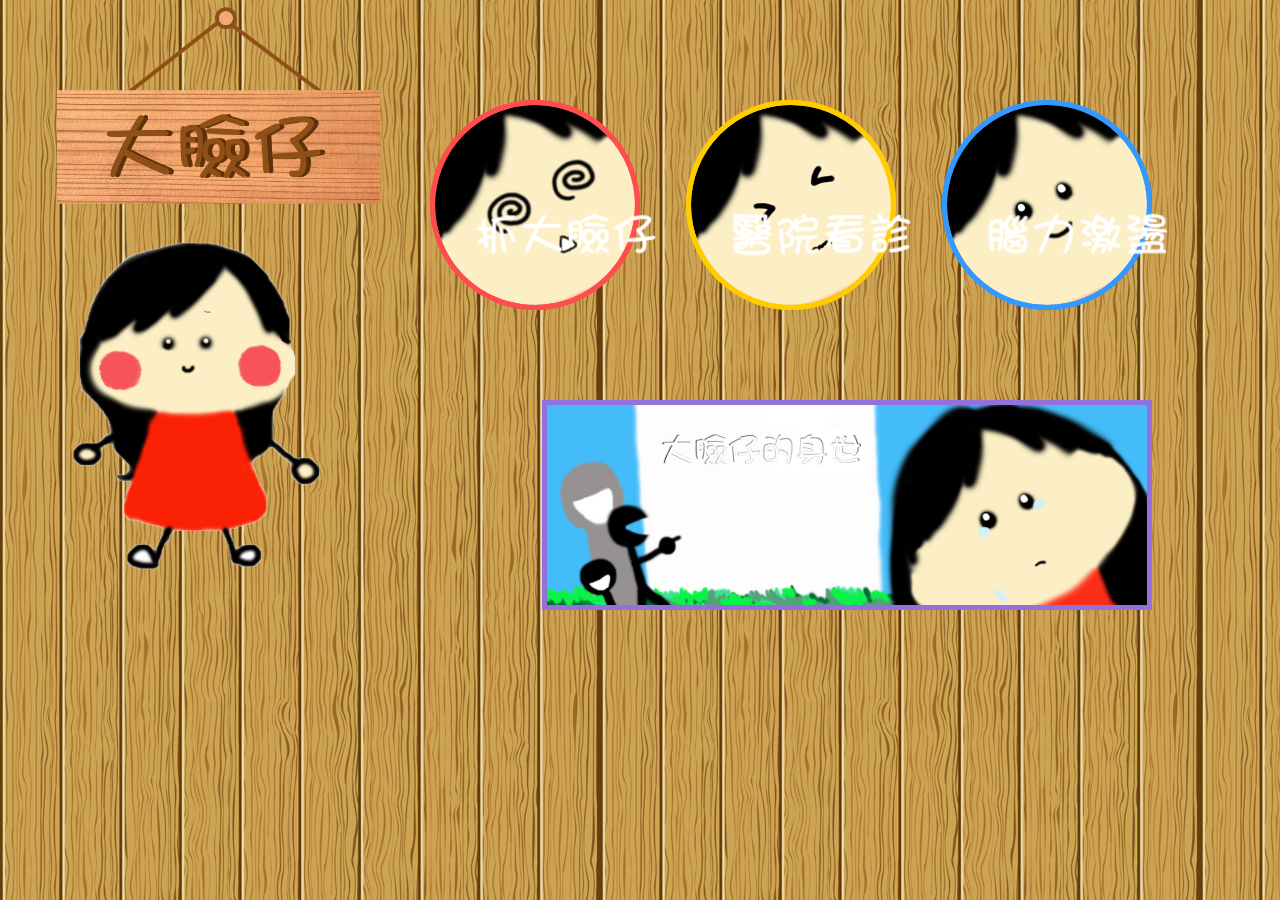
==== index.html @ c5052584 "version one" ====
<!DOCTYPE html>

<html>
   <head>
      <meta charset = "utf-8">
	  <meta name="viewport" content="width=device-width, initial-scale=1">
      <title>大臉仔</title>
	  <link href="css/animate.min.css" rel="stylesheet">
	  <link href="css/reset.css" rel="stylesheet" />
	  <link href="index.css" rel="stylesheet" />
	  <script src = "js/createjs-2013.02.12.min.js"></script>
	  <script src="js/jquery-1.7.1.js"></script>
	  </script>
	  <script language="JavaScript"> 
	   $(document).ready(function() {
	   createjs.Sound.registerSound("by_chance.mp3","sound");
	   createjs.Sound.registerSound("button.wav","btn");
	   createjs.Sound.registerSound("index.mp3","indexmusic");
	   createjs.Sound.registerSound("blackout5.mp3","piano");
	   $("#catch").hide(); $("#doctor").hide(); $("#smart").hide(); $("#story1").hide();
	   createjs.Sound.play("indexmusic");
	   $( window ).resize(function() {
		 
		 if($(window).width()>480)
		 {
		  $("#story1").css("width","400px");
		  $('#back1,#back2,#back3,#catch,#doctor,#smart').css({"width":"100px","height":"100px"});
		 }
		 else
		 {
		  $('#back1,#back2,#back3,#catch,#doctor,#smart').css({"width":"100px","height":"100px"});		  
		  $("#story1").css("width","300px");
		  
		 }
		 
		 if($(window).width()>767)
		 {
		  $("#catch,#doctor,#smart").css({"width":"150px","height":"150px"});
		  $("#story1").css("width","400px");
		 }
		 
		 if($(window).width()>979)
		 {
		  $('#back1,#back2,#back3').css({"width":"150px","height":"150px"});
		  $("#catch,#doctor,#smart").css({"width":"200px","height":"200px"});
		  $("#story1").css("width","600px");
		 }
		 if($(window).width()>1200)
		 {
		  $('#back1,#back2,#back3').css({"width":"200px","height":"200px"});
		  $("#catch,#doctor,#smart").css({"width":"250px","height":"250px"});
		  $("#story1").css("width","600px");
		 } 
	   });
	   
	   $("#wood").hover(
            function() {
			    $(this).addClass('swing animated');
				createjs.Sound.play("sound");
            },
            function() {
				$(this).removeClass();
            }
         );
	
	   $("#bf").hover(
            function() {
			   $(this).addClass('pulse animated');
            },
            function() {
				$(this).removeClass();
            }
         );
		 
		$("#circle1").hover(
            function() {
			   $("#catch").show().removeClass().addClass('rotateIn animated match');
			   circlehover($('#back1'));
			   createjs.Sound.play("btn");
            },
            function() {
				$("#catch").addClass('rotateOut animated match');
			    circleself($('#back1'));
			}
        );
	    
		$("#circle2").hover(
            function() {
			   $("#doctor").show().removeClass().addClass('rotateIn animated match');
			   circlehover($('#back2'));
			   createjs.Sound.play("btn");
            },
            function() {
				$("#doctor").addClass('rotateOut animated match');
				circleself($('#back2'));
			}
        );
		
		$("#circle3").hover(
            function() {
			   $("#smart").show().removeClass().addClass('rotateIn animated match');
			  circlehover($('#back3'));
			  createjs.Sound.play("btn");
            },
            function() {
				$("#smart").addClass('rotateOut animated match');
				circleself($('#back3'));
			}
        );
		
		$("#story").hover(
            function() {
			   $("#story1").show().removeClass().addClass('tada animated storymatch');	
				createjs.Sound.play("piano");
            },
            function() {
				$("#story1").addClass('bounceOut animated');				
			}
        );
		});
		
		function circlehover(back)
		{
		   
		   if($(window).width()>767)
		   {
		   back.css({"width":"150px","height":"150px"});
		   }
		   else
		   {
		   back.css({"width":"100px","height":"100px"});
		   }
		   if($(window).width()>979)
		   {
		   back.css({"width":"200px","height":"200px"});
		   }
		   if($(window).width()>1200)
		   {
		   back.css({"width":"250px","height":"250px"});
		   }
		}
		
		function circleself(back)
		{
			
			if($(window).width()>767)
			{
				back.css({"width":"100px","height":"100px"});
			}
			else 
			{
				back.css({"width":"100px","height":"100px"});
			}
			if($(window).width()>979)
			{
				back.css({"width":"150px","height":"150px"});
			}
			if($(window).width()>1200)
			{
				back.css({"width":"200px","height":"200px"});
			}
		}
		
	  </script>
   </head>
   <body>
	<div><img src = "images/wood.png" alt = "image" id = "wood" ></div><br />
	<div><img src = "images/bf.png"  alt = "image" id = "bf"></div>
	<div id="circle1" class="bounceInRight animated circle circle-one"><a href = "catch.html"><image src = "images/catchword.png" width = "250" alt = "image" id = "catch"></a></div>
	<div id="circle2" class="bounceInRight animated circle circle-two"><a href = "operation.html"><image src = "images/doctorword.png" width = "250" alt = "image" id = "doctor"></a></div>
	<div id="circle3" class="bounceInRight animated circle circle-three"><a href = "smart1.html"><image src = "images/smartword.png" width = "250" alt = "image" id = "smart"></a></div>
	<div id="back1" class="bounceInRight animated circle back-one"></div>
	<div id="back2" class="bounceInRight animated circle back-two"></div>
	<div id="back3" class="bounceInRight animated circle back-three"></div>
	<div id="story" class="bounceInRight animated story story-purple"><a href = "introduce.html"><image src = "images/introduce1.png" width = "600px" alt = "image" id = "story1"></a></div>
	<div id="storyback" class="bounceInRight animated story storyback"></div>
   </body>
</html>
---- index.css ----
body {
		background-image: url(images/house.jpg);
	 }
#wood {
		width: 350px; height: auto;
		position: relative;
		left: 50px;
	  }
	  
#bf {
		width: 300px; height = auto;
		position: relative;
		left: 50px;
	}

.circle {
			border-radius: 50%;
			width: 200px;
			height: 200px; 
			position: absolute;
			top:100px;
			transition: all 1s;
		}

.back-one {
				right:50%;
				z-index: 5;
				background: url(images/beat.png);
				background-size: cover;
				border:#FF4D4D 5px solid; 
		  }

.circle-one {
				border:#FF4D4D 5px solid; 
				right:50%;
				z-index: 6;
			}
			
.circle-one:hover {
						background: rgba(255,0,0,0.7);
						width: 250px;
						height: 250px; 
				  }		

.back-two {
				right:30%;
				z-index: 7;
				border:#FFCC00 5px solid; 
				background: url(images/fight.png);
				background-size: cover;
		  }
.circle-two {
				border:#FFCC00 5px solid; 
				right:30%;
				z-index: 8;
				
			}
			
.circle-two:hover {
					background: rgba(255,165,0,0.7);
					width: 250px;
					height: 250px;
				  }			  

.back-three {
				right:10%;
				z-index: 9;
				background: url(images/smart.png);
				background-size: cover;
				border:#3399FF 5px solid; 
			}
		  
.circle-three {
			border:#3399FF 5px solid;  
			right:10%;
			z-index: 10;
			}	
			
.circle-three:hover {
				background: rgba(0,0,255,0.7);
				width: 250px;
				height: 250px;
			  }

.story  {
			border:#9370db 5px solid; 
			width: 600px;
			height: 200px;
			position: absolute;
			right:10%;
			top:400px;
			transition: all 1s;
		}
.storyback {
				z-index: 3;
				background: url(images/story.jpg);	
				background-size: cover;
		   }
.story-purple {
				z-index: 4;
			  }
			  
.story-purple:hover {
						background: rgba(138,43,226,0.8);
					}

@media screen and (min-width: 979px) and (max-width: 1200px) {
	
	.match {
				width: 200px;
				height: 200px; 
	
			}
		   
	.circle {
		width: 150px;
		height: 150px; 
		top:80px;
	}
	
	.back-one {
				right:45%;
			  }
	
	.circle-one { 
					right:45%;
				}
				  
	.circle-one:hover {
							width: 200px;
							height: 200px; 
					  }	
					  
	.back-two {
				right:25%;
			  }
			  
	.circle-two {
					right:25%;
				}
			
	.circle-two:hover {
						width: 200px;
						height: 200px;
					  }			  
	
	.back-three {
					right:5%;
				}
			  
	.circle-three {
					right:5%;
				  }	
				
	.circle-three:hover {
							width: 200px;
							height: 200px;
						}
	.story  {
				right: 5%;
				top:330px;
			}					
}
@media screen and (min-width: 767px) and (max-width: 979px) { 
	.match {
				width: 150px;
				height: 150px; 
	
			}
	
	.circle {
				width: 100px;
				height: 100px; 
				top:80px;
			}
		
	.back-one {
				right:35%;
			  }
	
	.circle-one { 
					right:35%;
				}
				  
	.circle-one:hover {
							width: 150px;
							height: 150px; 
					  }	
					  
	.back-two {
				right:20%;
			  }
			  
	.circle-two {
					right:20%;
				}
			
	.circle-two:hover {
						width: 150px;
						height: 150px;
					  }			  
	
	.back-three {
					right:5%;
				}
			  
	.circle-three {
					right:5%;
				  }	
				
	.circle-three:hover {
							width: 150px;
							height: 150px;
						}
	.story  {
				
				width: 400px;
				height: 133px;
				top:300px;
				right: 5%;
			}					
	.storymatch {
					width: 400px;
				}
}

@media screen and (min-width: 450px) and (max-width: 767px) { 
	#wood {
		width: 300px;
		position: absolute;
		left:0;
		right:0;
		margin: auto;
	  }
	  
	#bf {
			width: 250px;
			position: absolute;
			top: 320px;
			left:0;
			right:0;
			margin: auto;
		}
	.match {
				width: 100px;
				height: 100px; 
	
			}	
	.circle {
				width: 100px;
				height: 100px;
				top: 200px;
			}
		
	.back-one {
				right: 70%;
			  }
	
	.circle-one { 
					right: 70%;
				}
				  
	.circle-one:hover {
							width: 100px;
							height: 100px; 
					  }	
					  
	.back-two {
				right: 40%;
			  }
			  
	.circle-two {
					right: 40%;
				}
			
	.circle-two:hover {
						width: 100px;
						height: 100px;
					  }			  
	
	.back-three {
					right: 10%;
				}
			  
	.circle-three {
					right: 10%;
				  }	
				
	.circle-three:hover {
							width: 100px;
							height: 100px;
						}
	.story  {
				width: 400px;
				height: 133px;
				top:650px;
				left: 0;
				right: 0;	
				margin: auto;				
			}				
	.storymatch {
					width: 400px;
				}

}
@media screen and (max-width: 480px) {
	#wood {
		width: 250px;
		position: absolute;
		left:0;
		right:0;
		margin: auto;
	  }
	  
	#bf {
			width: 200px;
			position: absolute;
			top: 280px;
			left:0;
			right:0;
			margin: auto;
			
		}
	.match {
				width: 100px;
				height: 100px; 
	
			}	
	.circle {
				width: 100px;
				height: 100px;
				top: 150px;
			}
		
	.back-one {
				right: 65%;
			  }
	
	.circle-one { 
					right: 65%;
				}
				  
	.circle-one:hover {
							width: 100px;
							height: 100px; 
					  }	
					  
	.back-two {
				right: 35%;
			  }
			  
	.circle-two {
					right: 35%;
				}
			
	.circle-two:hover {
						width: 100px;
						height: 100px;
					  }			  
	
	.back-three {
					right: 5%;
				}
			  
	.circle-three {
					right: 5%;
				  }	
				
	.circle-three:hover {
							width: 100px;
							height: 100px;
						}
	.story  {
				
				width: 300px;
				height: 100px;
				top:520px;
				left: 0;
				right: 0;
				margin: auto;
			}				
	.storymatch {
					width: 300px;
					height: 100px;
				}
}
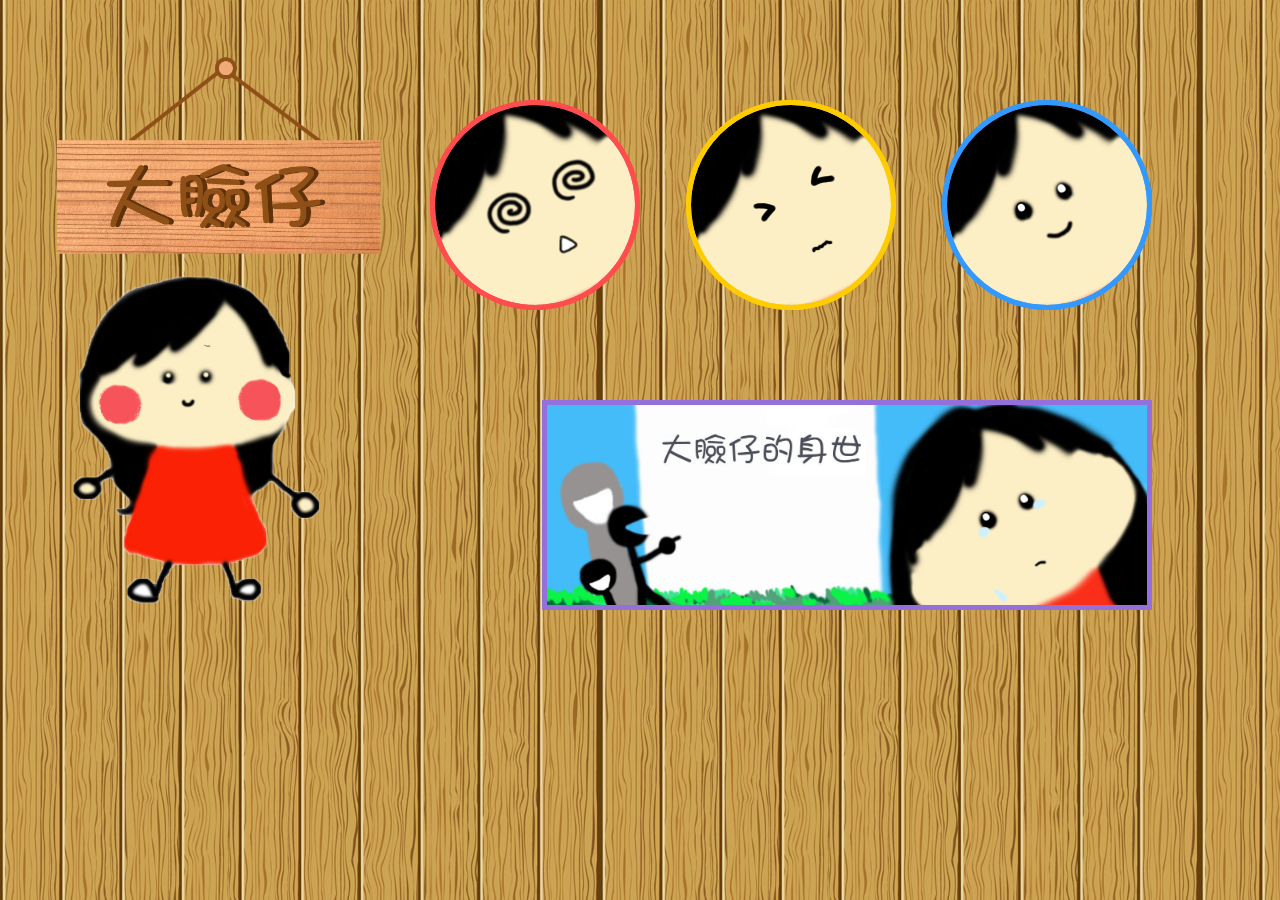
==== commit a505ddf6: "compile _harp" ====
--- a/index.html
+++ b/index.html
@@ -1,178 +1 @@
-<!DOCTYPE html>
-
-<html>
-   <head>
-      <meta charset = "utf-8">
-	  <meta name="viewport" content="width=device-width, initial-scale=1">
-      <title>大臉仔</title>
-	  <link href="css/animate.min.css" rel="stylesheet">
-	  <link href="css/reset.css" rel="stylesheet" />
-	  <link href="index.css" rel="stylesheet" />
-	  <script src = "js/createjs-2013.02.12.min.js"></script>
-	  <script src="js/jquery-1.7.1.js"></script>
-	  </script>
-	  <script language="JavaScript"> 
-	   $(document).ready(function() {
-	   createjs.Sound.registerSound("by_chance.mp3","sound");
-	   createjs.Sound.registerSound("button.wav","btn");
-	   createjs.Sound.registerSound("index.mp3","indexmusic");
-	   createjs.Sound.registerSound("blackout5.mp3","piano");
-	   $("#catch").hide(); $("#doctor").hide(); $("#smart").hide(); $("#story1").hide();
-	   createjs.Sound.play("indexmusic");
-	   $( window ).resize(function() {
-		 
-		 if($(window).width()>480)
-		 {
-		  $("#story1").css("width","400px");
-		  $('#back1,#back2,#back3,#catch,#doctor,#smart').css({"width":"100px","height":"100px"});
-		 }
-		 else
-		 {
-		  $('#back1,#back2,#back3,#catch,#doctor,#smart').css({"width":"100px","height":"100px"});		  
-		  $("#story1").css("width","300px");
-		  
-		 }
-		 
-		 if($(window).width()>767)
-		 {
-		  $("#catch,#doctor,#smart").css({"width":"150px","height":"150px"});
-		  $("#story1").css("width","400px");
-		 }
-		 
-		 if($(window).width()>979)
-		 {
-		  $('#back1,#back2,#back3').css({"width":"150px","height":"150px"});
-		  $("#catch,#doctor,#smart").css({"width":"200px","height":"200px"});
-		  $("#story1").css("width","600px");
-		 }
-		 if($(window).width()>1200)
-		 {
-		  $('#back1,#back2,#back3').css({"width":"200px","height":"200px"});
-		  $("#catch,#doctor,#smart").css({"width":"250px","height":"250px"});
-		  $("#story1").css("width","600px");
-		 } 
-	   });
-	   
-	   $("#wood").hover(
-            function() {
-			    $(this).addClass('swing animated');
-				createjs.Sound.play("sound");
-            },
-            function() {
-				$(this).removeClass();
-            }
-         );
-	
-	   $("#bf").hover(
-            function() {
-			   $(this).addClass('pulse animated');
-            },
-            function() {
-				$(this).removeClass();
-            }
-         );
-		 
-		$("#circle1").hover(
-            function() {
-			   $("#catch").show().removeClass().addClass('rotateIn animated match');
-			   circlehover($('#back1'));
-			   createjs.Sound.play("btn");
-            },
-            function() {
-				$("#catch").addClass('rotateOut animated match');
-			    circleself($('#back1'));
-			}
-        );
-	    
-		$("#circle2").hover(
-            function() {
-			   $("#doctor").show().removeClass().addClass('rotateIn animated match');
-			   circlehover($('#back2'));
-			   createjs.Sound.play("btn");
-            },
-            function() {
-				$("#doctor").addClass('rotateOut animated match');
-				circleself($('#back2'));
-			}
-        );
-		
-		$("#circle3").hover(
-            function() {
-			   $("#smart").show().removeClass().addClass('rotateIn animated match');
-			  circlehover($('#back3'));
-			  createjs.Sound.play("btn");
-            },
-            function() {
-				$("#smart").addClass('rotateOut animated match');
-				circleself($('#back3'));
-			}
-        );
-		
-		$("#story").hover(
-            function() {
-			   $("#story1").show().removeClass().addClass('tada animated storymatch');	
-				createjs.Sound.play("piano");
-            },
-            function() {
-				$("#story1").addClass('bounceOut animated');				
-			}
-        );
-		});
-		
-		function circlehover(back)
-		{
-		   
-		   if($(window).width()>767)
-		   {
-		   back.css({"width":"150px","height":"150px"});
-		   }
-		   else
-		   {
-		   back.css({"width":"100px","height":"100px"});
-		   }
-		   if($(window).width()>979)
-		   {
-		   back.css({"width":"200px","height":"200px"});
-		   }
-		   if($(window).width()>1200)
-		   {
-		   back.css({"width":"250px","height":"250px"});
-		   }
-		}
-		
-		function circleself(back)
-		{
-			
-			if($(window).width()>767)
-			{
-				back.css({"width":"100px","height":"100px"});
-			}
-			else 
-			{
-				back.css({"width":"100px","height":"100px"});
-			}
-			if($(window).width()>979)
-			{
-				back.css({"width":"150px","height":"150px"});
-			}
-			if($(window).width()>1200)
-			{
-				back.css({"width":"200px","height":"200px"});
-			}
-		}
-		
-	  </script>
-   </head>
-   <body>
-	<div><img src = "images/wood.png" alt = "image" id = "wood" ></div><br />
-	<div><img src = "images/bf.png"  alt = "image" id = "bf"></div>
-	<div id="circle1" class="bounceInRight animated circle circle-one"><a href = "catch.html"><image src = "images/catchword.png" width = "250" alt = "image" id = "catch"></a></div>
-	<div id="circle2" class="bounceInRight animated circle circle-two"><a href = "operation.html"><image src = "images/doctorword.png" width = "250" alt = "image" id = "doctor"></a></div>
-	<div id="circle3" class="bounceInRight animated circle circle-three"><a href = "smart1.html"><image src = "images/smartword.png" width = "250" alt = "image" id = "smart"></a></div>
-	<div id="back1" class="bounceInRight animated circle back-one"></div>
-	<div id="back2" class="bounceInRight animated circle back-two"></div>
-	<div id="back3" class="bounceInRight animated circle back-three"></div>
-	<div id="story" class="bounceInRight animated story story-purple"><a href = "introduce.html"><image src = "images/introduce1.png" width = "600px" alt = "image" id = "story1"></a></div>
-	<div id="storyback" class="bounceInRight animated story storyback"></div>
-   </body>
-</html>+<!DOCTYPE html><html><head><link rel="stylesheet" href="/lib/css/animate.min.css"><link rel="stylesheet" href="/lib/css/reset.css"><link rel="stylesheet" href="/layout.css"><script src="lib/js/createjs-2013.02.12.min.js"></script><script src="lib/js/jquery-1.7.1.js"></script></head><body><div class="layout-row"><div> <img src="images/wood.png" alt="image" id="wood"><br><img src="images/bf.png" alt="image" id="bf"></div><div class="layout-row"><div id="circle1" class="bounceInRight animated circle circle-one"><a href="catch.html"><image src="images/catchword.png" alt="image" id="catch"></image></a></div><div id="circle2" class="bounceInRight animated circle circle-two"><a href="operation.html"><image src="images/doctorword.png" alt="image" id="doctor"></image></a></div><div id="circle3" class="bounceInRight animated circle circle-three"><a href="smart1.html"><image src="images/smartword.png" alt="image" id="smart"></image></a></div><div id="back1" class="bounceInRight animated circle back-one"></div><div id="back2" class="bounceInRight animated circle back-two"></div><div id="back3" class="bounceInRight animated circle back-three"></div><div id="story" class="bounceInRight animated story story-purple"><a href="introduce.html"><image src="images/introduce1.png" alt="image" id="story1"></image></a></div><div id="storyback" class="bounceInRight animated story storyback"></div></div></div><script src="js/index.js"></script></body></html>--- a/layout.css
+++ b/layout.css
@@ -0,0 +1 @@
+@import "css/main.css";@import "css/introduce.css";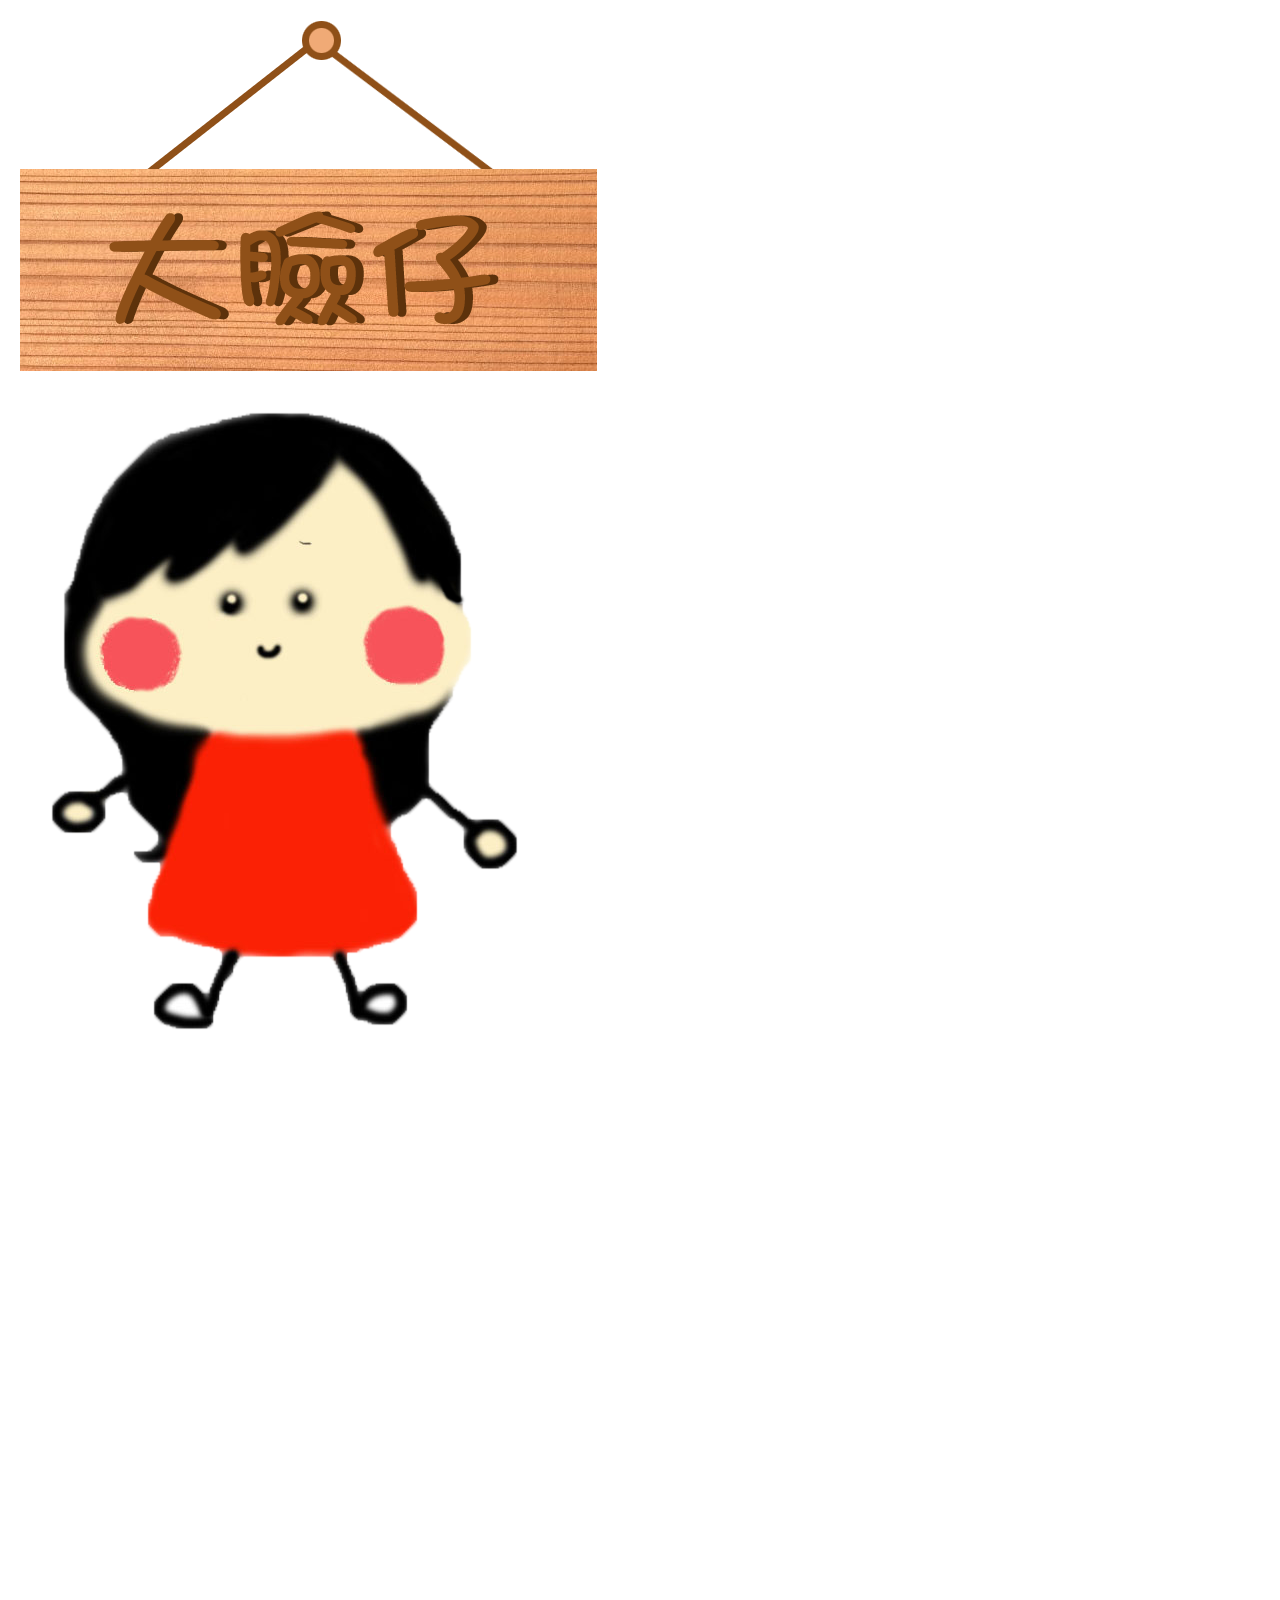
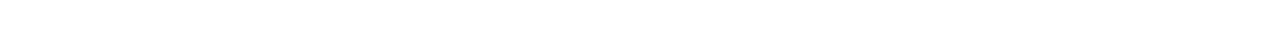
==== commit 06ce7d1a: "css not found" ====
--- a/index.html
+++ b/index.html
@@ -1 +1 @@
-<!DOCTYPE html><html><head><link rel="stylesheet" href="/lib/css/animate.min.css"><link rel="stylesheet" href="/lib/css/reset.css"><link rel="stylesheet" href="/layout.css"><script src="lib/js/createjs-2013.02.12.min.js"></script><script src="lib/js/jquery-1.7.1.js"></script></head><body><div class="layout-row"><div> <img src="images/wood.png" alt="image" id="wood"><br><img src="images/bf.png" alt="image" id="bf"></div><div class="layout-row"><div id="circle1" class="bounceInRight animated circle circle-one"><a href="catch.html"><image src="images/catchword.png" alt="image" id="catch"></image></a></div><div id="circle2" class="bounceInRight animated circle circle-two"><a href="operation.html"><image src="images/doctorword.png" alt="image" id="doctor"></image></a></div><div id="circle3" class="bounceInRight animated circle circle-three"><a href="smart1.html"><image src="images/smartword.png" alt="image" id="smart"></image></a></div><div id="back1" class="bounceInRight animated circle back-one"></div><div id="back2" class="bounceInRight animated circle back-two"></div><div id="back3" class="bounceInRight animated circle back-three"></div><div id="story" class="bounceInRight animated story story-purple"><a href="introduce.html"><image src="images/introduce1.png" alt="image" id="story1"></image></a></div><div id="storyback" class="bounceInRight animated story storyback"></div></div></div><script src="js/index.js"></script></body></html>+<!DOCTYPE html><html><head><link rel="stylesheet" href="BigFace/lib/css/animate.min.css"><link rel="stylesheet" href="BigFace/lib/css/reset.css"><link rel="stylesheet" href="BigFace/layout.css"><script src="lib/js/createjs-2013.02.12.min.js"></script><script src="lib/js/jquery-1.7.1.js"></script><script src="lib/js/jquery-ui.js"></script></head><body><div class="house"> <div class="layout-row"><div> <img src="images/wood.png" alt="image" id="wood"><br><img src="images/bf.png" alt="image" id="bf"></div><div class="layout-row"><div id="circle1" class="bounceInRight animated circle circle-one"><a href="catch.html"><image src="images/catchword.png" alt="image" id="catch"></image></a></div><div id="circle2" class="bounceInRight animated circle circle-two"><a href="operation.html"><image src="images/doctorword.png" alt="image" id="doctor"></image></a></div><div id="circle3" class="bounceInRight animated circle circle-three"><a href="smart1.html"><image src="images/smartword.png" alt="image" id="smart"></image></a></div><div id="back1" class="bounceInRight animated circle back-one"></div><div id="back2" class="bounceInRight animated circle back-two"></div><div id="back3" class="bounceInRight animated circle back-three"></div><div id="story" class="bounceInRight animated story story-purple"><a href="introduce.html"><image src="images/introduce1.png" alt="image" id="story1"></image></a></div><div id="storyback" class="bounceInRight animated story storyback"></div></div></div></div><script src="js/index.js"></script></body></html>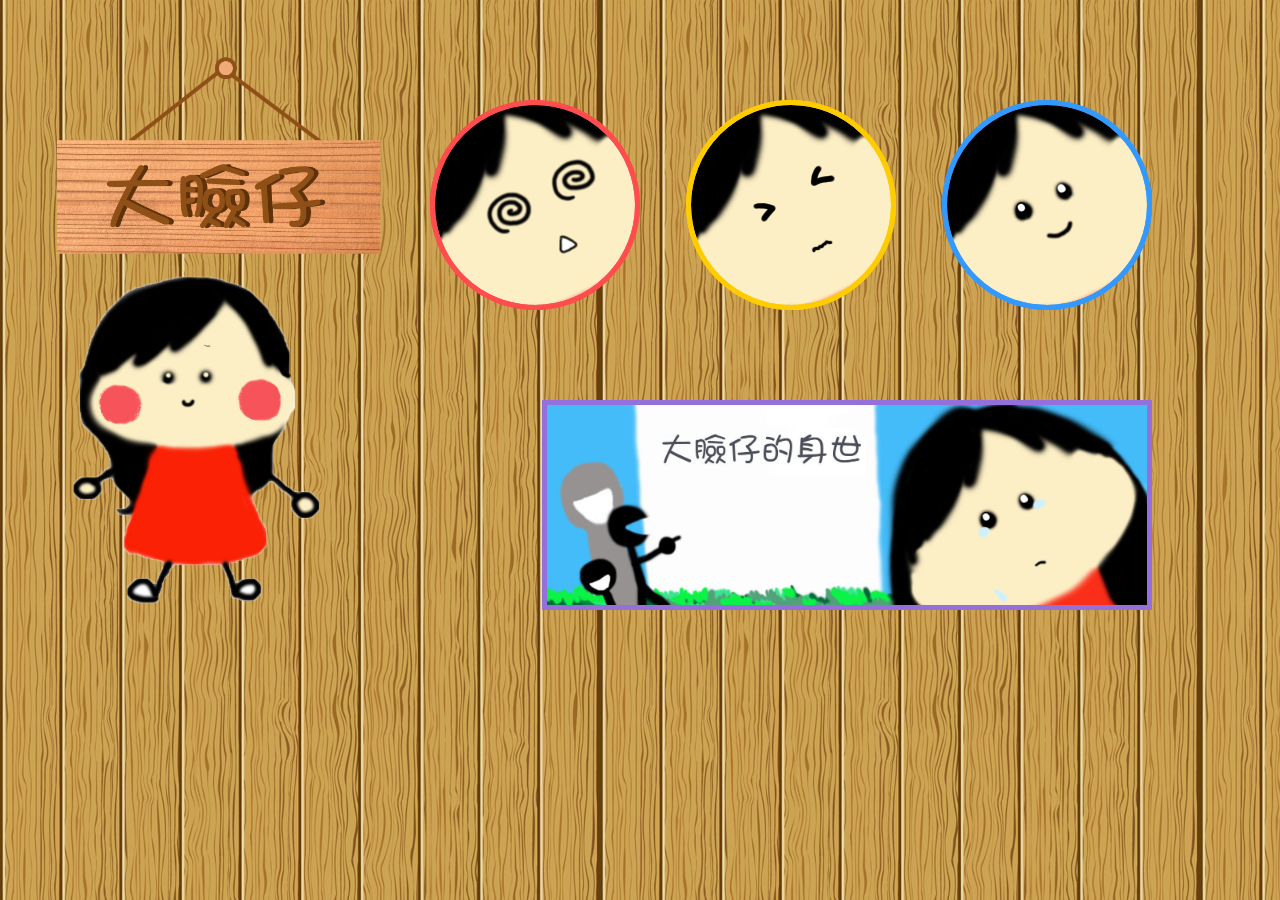
==== commit 5839ac07: "remove BigFace url" ====
--- a/index.html
+++ b/index.html
@@ -1 +1 @@
-<!DOCTYPE html><html><head><link rel="stylesheet" href="BigFace/lib/css/animate.min.css"><link rel="stylesheet" href="BigFace/lib/css/reset.css"><link rel="stylesheet" href="BigFace/layout.css"><script src="lib/js/createjs-2013.02.12.min.js"></script><script src="lib/js/jquery-1.7.1.js"></script><script src="lib/js/jquery-ui.js"></script></head><body><div class="house"> <div class="layout-row"><div> <img src="images/wood.png" alt="image" id="wood"><br><img src="images/bf.png" alt="image" id="bf"></div><div class="layout-row"><div id="circle1" class="bounceInRight animated circle circle-one"><a href="catch.html"><image src="images/catchword.png" alt="image" id="catch"></image></a></div><div id="circle2" class="bounceInRight animated circle circle-two"><a href="operation.html"><image src="images/doctorword.png" alt="image" id="doctor"></image></a></div><div id="circle3" class="bounceInRight animated circle circle-three"><a href="smart1.html"><image src="images/smartword.png" alt="image" id="smart"></image></a></div><div id="back1" class="bounceInRight animated circle back-one"></div><div id="back2" class="bounceInRight animated circle back-two"></div><div id="back3" class="bounceInRight animated circle back-three"></div><div id="story" class="bounceInRight animated story story-purple"><a href="introduce.html"><image src="images/introduce1.png" alt="image" id="story1"></image></a></div><div id="storyback" class="bounceInRight animated story storyback"></div></div></div></div><script src="js/index.js"></script></body></html>+<!DOCTYPE html><html><head><link rel="stylesheet" href="/lib/css/animate.min.css"><link rel="stylesheet" href="/lib/css/reset.css"><link rel="stylesheet" href="/layout.css"><script src="lib/js/createjs-2013.02.12.min.js"></script><script src="lib/js/jquery-1.7.1.js"></script><script src="lib/js/jquery-ui.js"></script></head><body><div class="house"> <div class="layout-row"><div> <img src="images/wood.png" alt="image" id="wood"><br><img src="images/bf.png" alt="image" id="bf"></div><div class="layout-row"><div id="circle1" class="bounceInRight animated circle circle-one"><a href="catch.html"><image src="images/catchword.png" alt="image" id="catch"></image></a></div><div id="circle2" class="bounceInRight animated circle circle-two"><a href="operation.html"><image src="images/doctorword.png" alt="image" id="doctor"></image></a></div><div id="circle3" class="bounceInRight animated circle circle-three"><a href="smart1.html"><image src="images/smartword.png" alt="image" id="smart"></image></a></div><div id="back1" class="bounceInRight animated circle back-one"></div><div id="back2" class="bounceInRight animated circle back-two"></div><div id="back3" class="bounceInRight animated circle back-three"></div><div id="story" class="bounceInRight animated story story-purple"><a href="introduce.html"><image src="images/introduce1.png" alt="image" id="story1"></image></a></div><div id="storyback" class="bounceInRight animated story storyback"></div></div></div></div><script src="js/index.js"></script></body></html>--- a/layout.css
+++ b/layout.css
@@ -0,0 +1 @@
+@import "css/main.css";@import "css/introduce.css";@import "css/catch.css";@import "css/smart.css";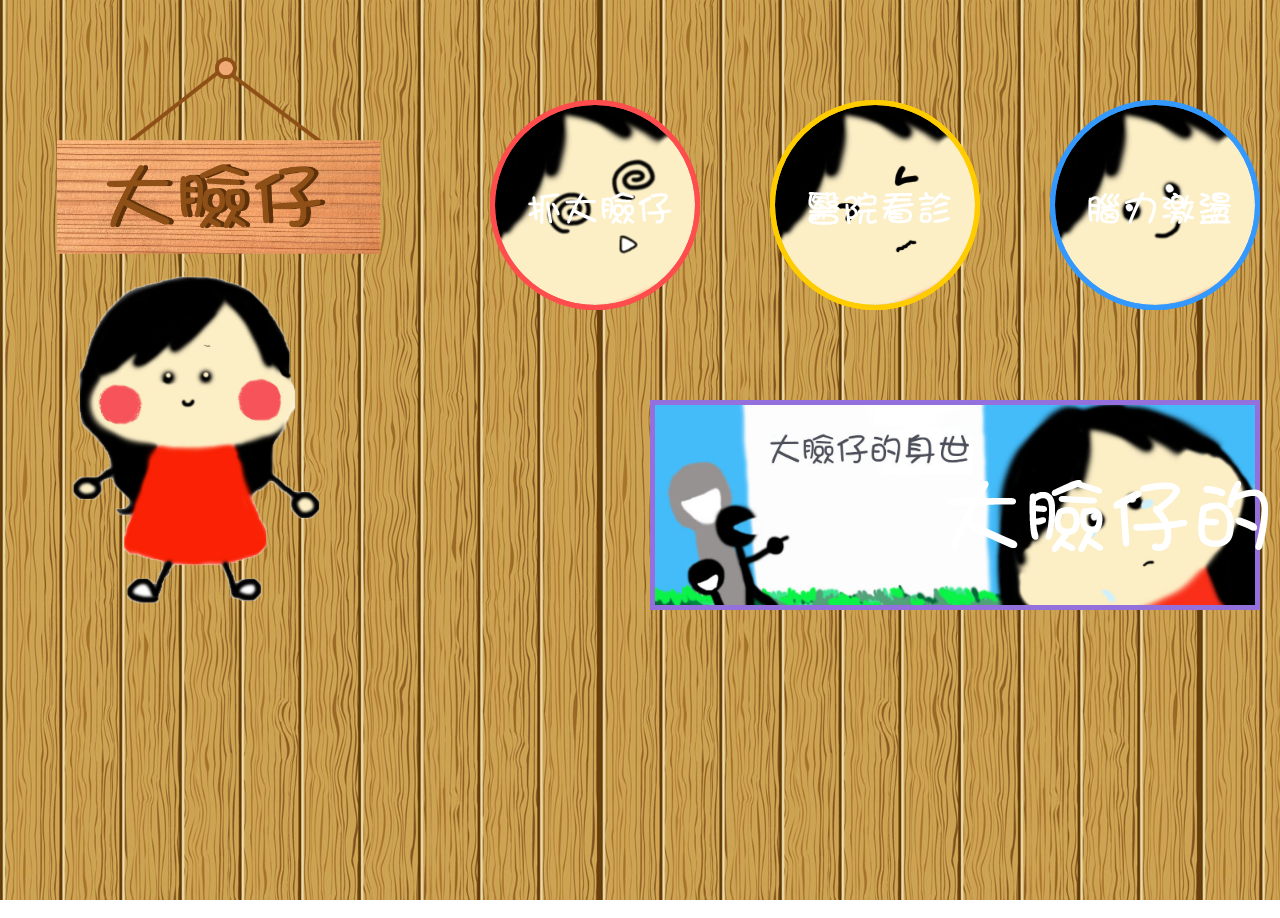
==== commit 17564571: "add music and fix resize rwd" ====
--- a/index.html
+++ b/index.html
@@ -1 +1 @@
-<!DOCTYPE html><html><head><link rel="stylesheet" href="/lib/css/animate.min.css"><link rel="stylesheet" href="/lib/css/reset.css"><link rel="stylesheet" href="/layout.css"><script src="lib/js/createjs-2013.02.12.min.js"></script><script src="lib/js/jquery-1.7.1.js"></script><script src="lib/js/jquery-ui.js"></script></head><body><div class="house"> <div class="layout-row"><div> <img src="images/wood.png" alt="image" id="wood"><br><img src="images/bf.png" alt="image" id="bf"></div><div class="layout-row"><div id="circle1" class="bounceInRight animated circle circle-one"><a href="catch.html"><image src="images/catchword.png" alt="image" id="catch"></image></a></div><div id="circle2" class="bounceInRight animated circle circle-two"><a href="operation.html"><image src="images/doctorword.png" alt="image" id="doctor"></image></a></div><div id="circle3" class="bounceInRight animated circle circle-three"><a href="smart1.html"><image src="images/smartword.png" alt="image" id="smart"></image></a></div><div id="back1" class="bounceInRight animated circle back-one"></div><div id="back2" class="bounceInRight animated circle back-two"></div><div id="back3" class="bounceInRight animated circle back-three"></div><div id="story" class="bounceInRight animated story story-purple"><a href="introduce.html"><image src="images/introduce1.png" alt="image" id="story1"></image></a></div><div id="storyback" class="bounceInRight animated story storyback"></div></div></div></div><script src="js/index.js"></script></body></html>+<!DOCTYPE html><html><head><link rel="stylesheet" href="./lib/css/animate.min.css"><link rel="stylesheet" href="./lib/css/reset.css"><link rel="stylesheet" href="./layout.css"><script src="lib/js/createjs-2013.02.12.min.js"></script><script src="lib/js/jquery-1.7.1.js"></script><script src="lib/js/jquery-ui.js"></script><script src="https://code.createjs.com/createjs-2015.11.26.min.js"></script></head><body><div class="house"><div class="align-center"> <div class="layout-row"><div> <img src="images/wood.png" alt="image" id="wood"><br><img src="images/bf.png" alt="image" id="bf"></div><div class="layout-row"><div id="circle1" class="bounceInRight animated circle circle-one"><a href="catch.html"><image src="images/catchword.png" alt="image" id="catch"></image></a></div><div id="circle2" class="bounceInRight animated circle circle-two"><a href="operation.html"><image src="images/doctorword.png" alt="image" id="doctor"></image></a></div><div id="circle3" class="bounceInRight animated circle circle-three"><a href="smart1.html"><image src="images/smartword.png" alt="image" id="smart"></image></a></div><div id="back1" class="bounceInRight animated circle back-one"></div><div id="back2" class="bounceInRight animated circle back-two"></div><div id="back3" class="bounceInRight animated circle back-three"></div><div id="story" class="bounceInRight animated story story-purple"><a href="introduce.html"><image src="images/introduce1.png" alt="image" id="story1"></image></a></div><div id="storyback" class="bounceInRight animated story storyback"></div></div></div></div></div><script src="js/index.js"></script></body></html>